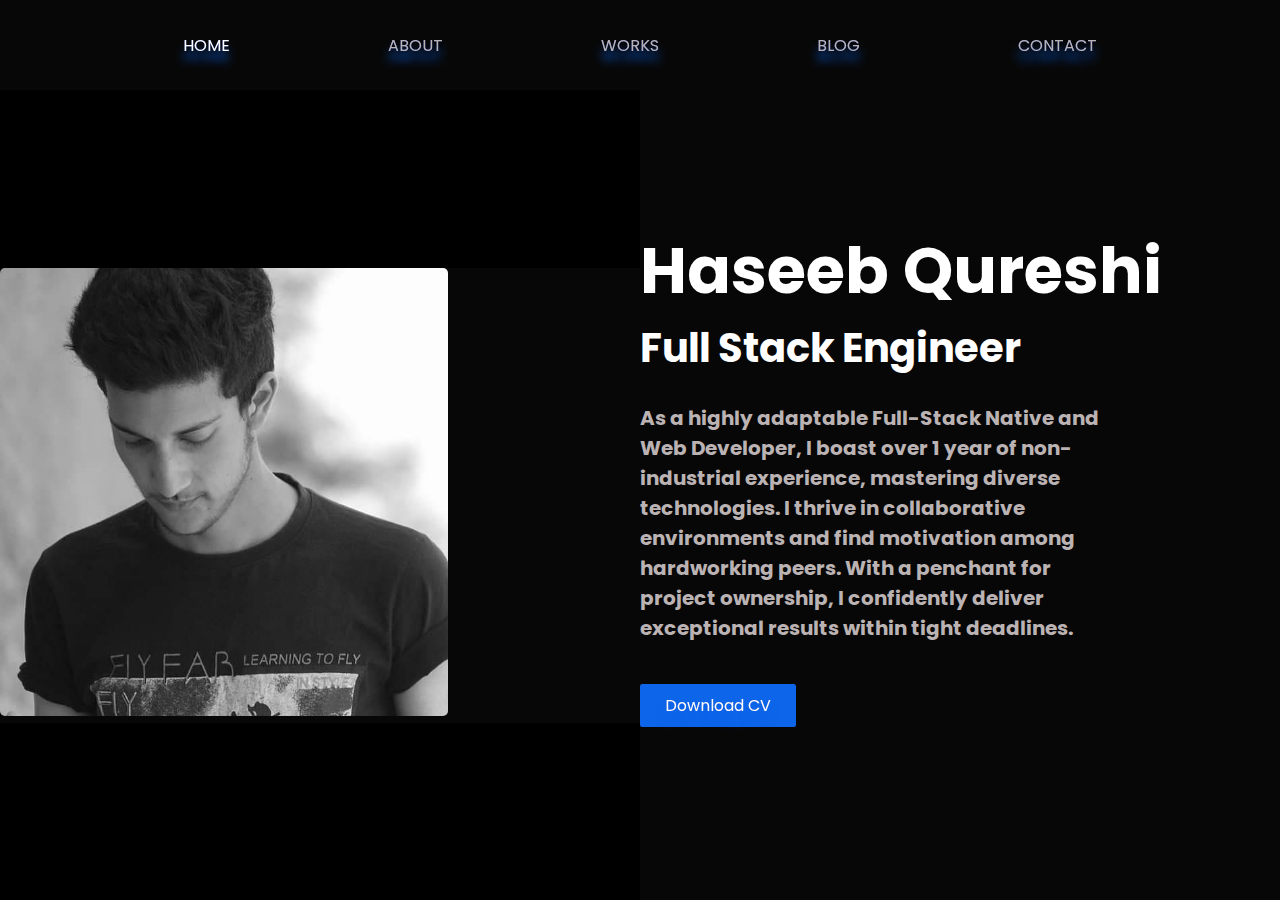
==== index.html @ 9266ee82 "first commit +++" ====
<!DOCTYPE html>
<html lang="en">

<head>
    <meta charset="UTF-8">
    <meta name="viewport" content="width=device-width, initial-scale=1.0">
    <title>Haseeb Qureshi | Home</title>
    <link rel="icon" href="./static/favicon.ico" type="image/x-icon" />
    <link rel="stylesheet" href="./styles/indexStyles.css" />
    <script src="./app.js" async defer></script>
</head>

<body>
    <nav class="navbar">
        <a href="./index.html" class="active">
            HOME
        </a>
        <a href="./about.html" class="">
            ABOUT
        </a>
        <a href="works.html" class="">
            WORKS
        </a>
        <a href="blog.html" class="">
            BLOG
        </a>
        <a href="contact.html" class="">
            CONTACT
        </a>
    </nav>
    <div class="main-container">
        <div class="leftSide">
            <div class="profileImg">
                <img src="./static/images/WhatsApp Image 2023-08-26 at 5.59.06 PM.jpeg" alt="profile-image">
            </div>
        </div>
        <div class="rightSide">
            <div class="nameText">
                <h1>Haseeb Qureshi</h1>
            </div>
            <div class="profession">
                <h2>Full Stack Engineer</h2>
            </div>
            <div class="bio">
                <h4>As a highly adaptable Full-Stack Native and Web Developer, I boast over 1 year of
                    non-industrial experience, mastering diverse technologies. I thrive in collaborative
                    environments and find motivation among hardworking peers. With a penchant for
                    project ownership, I confidently deliver exceptional results within tight deadlines.</h4>
            </div>
            <div class="viewCv">
                <a href="./static/Haseeb's Resume.pdf">Download CV</a>
            </div>
        </div>
    </div>

</body>

</html>
---- styles/indexStyles.css ----
@import url("https://fonts.googleapis.com/css2?family=Poppins&display=swap");
* {
  margin: 0;
  padding: 0;
  box-sizing: border-box;
  font-family: "Poppins";
  scroll-behavior: smooth;
  animation: fadeIn 1s alternate;
  background-color: rgb(7, 7, 7);
}

@keyframes fadeIn {
  0% {
    transform: scale(0.9);
  }
  100% {
    transform: scale(1);
  }
}
*::-webkit-scrollbar {
  display: none;
}

nav {
  width: 100%;
  height: 10vh;
  padding: 25px;
  display: flex;
  justify-content: space-evenly;
  align-items: center;
  background-color: rgb(7, 7, 7);
  color: rgb(255, 255, 255);
}
nav a {
  text-decoration: none;
  color: rgb(187, 179, 179);
}
nav .active {
  color: rgb(255, 255, 255);
}
nav a:hover {
  filter: contrast(2);
  text-shadow: -1px -1px 3px #2347c0, 1px 2px 4px #d21717;
  transform: scale(1.1);
  transition: 0.3s ease-out;
}
nav a:not(:hover) {
  position: inherit;
  text-shadow: 0px 0px 0px #2347c0, 0px 10px 10px rgb(13, 101, 233);
  filter: contrast(1);
  transform: scale(1);
  transition: 0.3s ease-out;
}

.main-container {
  width: 100%;
  height: 90vh;
  display: flex;
  flex-direction: row;
  justify-content: space-between;
  align-items: center;
  color: white;
  background-color: black;
}
.main-container > div {
  flex: 1;
}
.main-container .leftSide {
  display: flex;
  align-items: center;
  justify-content: flex-end;
}
.main-container .leftSide img {
  width: 70%;
  aspect-ratio: 1;
  border-radius: 5px;
}
.main-container .rightSide {
  display: flex;
  flex-direction: column;
  height: 100%;
  justify-content: center;
  padding-bottom: 50px;
}
.main-container .rightSide .nameText h1 {
  font-size: 4rem;
  margin-bottom: 0px;
}
.main-container .rightSide .profession h2 {
  font-size: 2.5rem;
  margin-bottom: 25px;
}
.main-container .rightSide .bio h4 {
  font-size: 1.25rem;
  margin-bottom: 50px;
  color: rgb(187, 179, 179);
  width: 75%;
}
.main-container .rightSide .viewCv a {
  padding: 10px 25px;
  text-decoration: none;
  color: white;
  border-radius: 2.5px;
  background-color: rgb(13, 101, 233);
}
.main-container .rightSide .viewCv a:hover {
  filter: contrast(2);
  text-shadow: -1px -1px 3px #2347c0, 1px 2px 4px #d21717;
  transform: scale(1.1);
  transition: 0.3s ease-out;
}
.main-container .rightSide .viewCv a:not(:hover) {
  position: inherit;
  text-shadow: 0px 0px 0px #2347c0, 0px 10px 10px rgb(13, 101, 233);
  filter: contrast(1);
  transform: scale(1);
  transition: 0.3s ease-out;
}

@media screen and (orientation: portrait) {
  .main-container {
    width: 100%;
    height: auto;
    display: flex;
    flex-direction: column;
    justify-content: center;
    align-items: center;
    color: white;
    background-color: black;
  }
  .main-container > div {
    flex: 1;
  }
  .main-container .leftSide {
    display: flex;
    align-items: center;
    justify-content: center;
  }
  .main-container .leftSide img {
    width: 100%;
    aspect-ratio: 1;
    border-radius: 5px;
  }
  .main-container .rightSide {
    display: flex;
    flex-direction: column;
    height: 100%;
    align-items: center;
    justify-content: center;
    padding-bottom: 50px;
    gap: 5px;
    text-align: center;
  }
  .main-container .rightSide .nameText h1 {
    font-size: 2.5rem;
    margin-bottom: 0px;
  }
  .main-container .rightSide .profession h2 {
    font-size: 1.5rem;
    margin-bottom: 25px;
  }
  .main-container .rightSide .bio h4 {
    font-size: 0.75rem;
    margin-bottom: 50px;
    color: rgb(187, 179, 179);
    width: 100%;
  }
  .main-container .rightSide .viewCv a {
    padding: 10px 25px;
    text-decoration: none;
    color: white;
    border-radius: 2.5px;
    background-color: rgb(13, 101, 233);
  }
  .main-container .rightSide .viewCv a:hover {
    filter: contrast(2);
    text-shadow: -1px -1px 3px #2347c0, 1px 2px 4px #d21717;
    transform: scale(1.1);
    transition: 0.3s ease-out;
  }
  .main-container .rightSide .viewCv a:not(:hover) {
    position: inherit;
    text-shadow: 0px 0px 0px #2347c0, 0px 10px 10px rgb(13, 101, 233);
    filter: contrast(1);
    transform: scale(1);
    transition: 0.3s ease-out;
  }
}/*# sourceMappingURL=indexStyles.css.map */
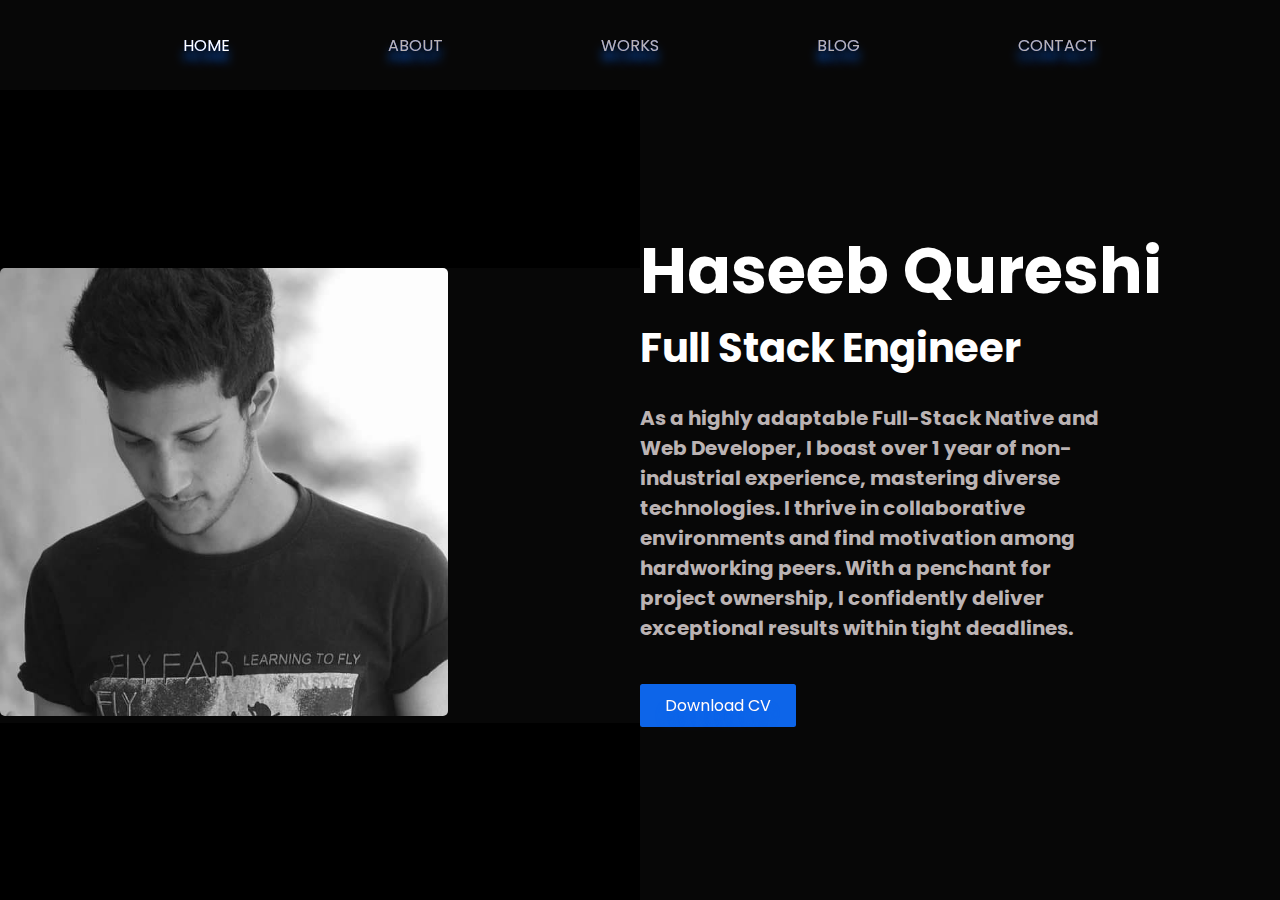
==== commit 9d029043: "script defered for consistent performace +++" ====
--- a/index.html
+++ b/index.html
@@ -7,7 +7,7 @@
     <title>Haseeb Qureshi | Home</title>
     <link rel="icon" href="./static/favicon.ico" type="image/x-icon" />
     <link rel="stylesheet" href="./styles/indexStyles.css" />
-    <script src="./app.js" async defer></script>
+    <!-- <script src="./app.js" async defer></script> -->
 </head>
 
 <body>
